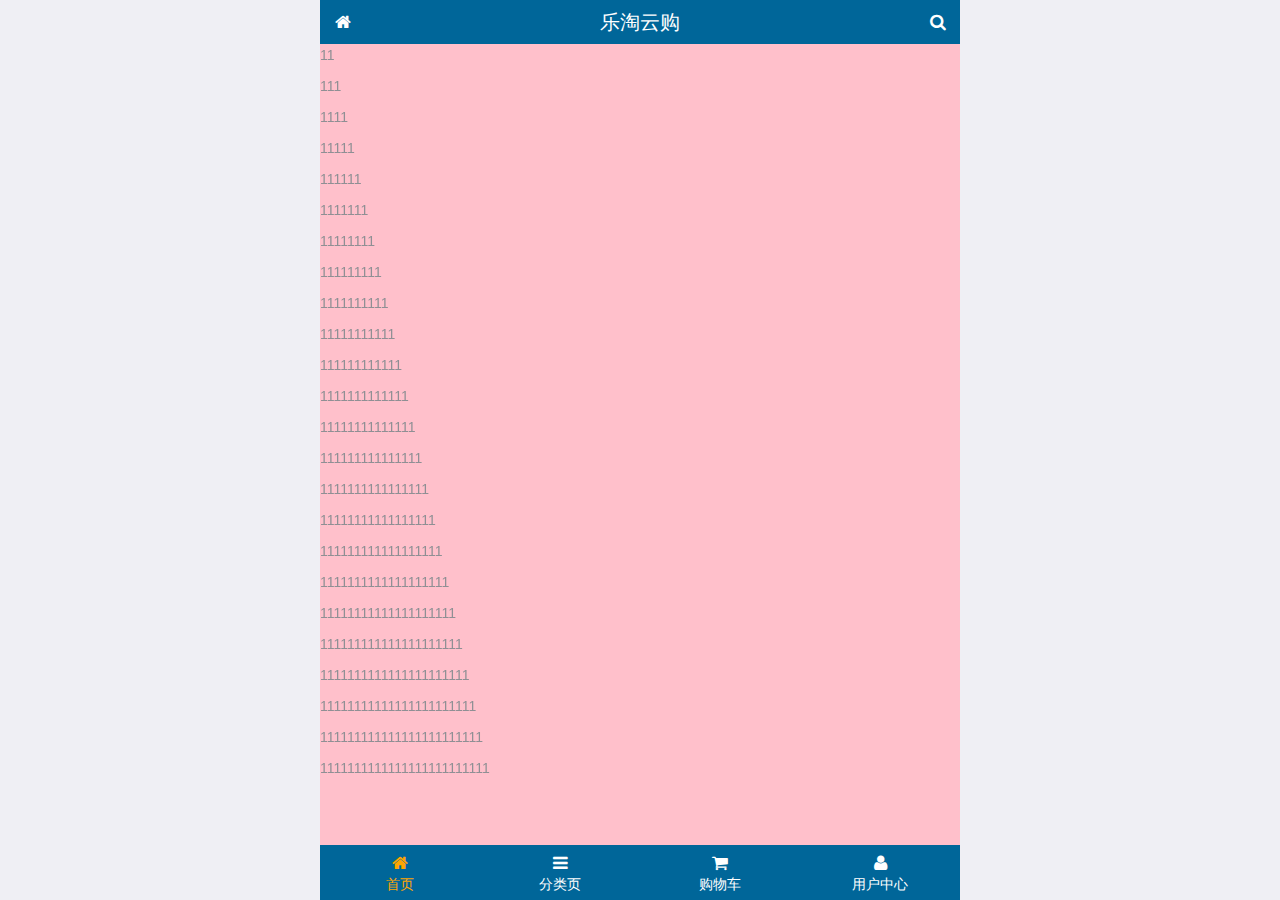
==== public/front/index.html @ 687e9769 "pc端页面完成" ====
<!DOCTYPE html>
<html lang="en">

<head>
  <meta charset="UTF-8">
  <meta name="viewport" content="width=device-width, initial-scale=1.0,user-scalable=no,maximum-scale=1.0, minimum-scale=1.0">
  <link rel="stylesheet" href="./lib/fa/css/font-awesome.min.css">
  <link rel="stylesheet" href="./lib/mui/css/mui.css">
  <link rel="stylesheet" href="css/common.css">
  <title>乐淘电商</title>

</head>

<body>
  <!-- 全屏容器 -->
  <div class="lt_container">
    <!-- 顶部区域 -->
    <div class="lt_header">
      <a href="#" class="icon_left">
        <i class="fa fa-home"></i>
      </a>
      <h3>乐淘云购</h3>
      <a href="#" class="icon_right">
        <i class="fa fa-search"></i>
      </a>
    </div>
    <!-- 内容区域 -->
    <div class="lt_content">
      <div class="mui-scroll-wrapper">
        <div class="mui-scroll">
          <!--这里放置真实显示的DOM内容-->
          <p>11</p>
          <p>111</p>
          <p>1111</p>
          <p>11111</p>
          <p>111111</p>
          <p>1111111</p>
          <p>11111111</p>
          <p>111111111</p>
          <p>1111111111</p>
          <p>11111111111</p>
          <p>111111111111</p>
          <p>1111111111111</p>
          <p>11111111111111</p>
          <p>111111111111111</p>
          <p>1111111111111111</p>
          <p>11111111111111111</p>
          <p>111111111111111111</p>
          <p>1111111111111111111</p>
          <p>11111111111111111111</p>
          <p>111111111111111111111</p>
          <p>1111111111111111111111</p>
          <p>11111111111111111111111</p>
          <p>111111111111111111111111</p>
          <p>1111111111111111111111111 </p>
        </div>
      </div>
    </div>
    <!-- 底部区域 -->
    <div class="lt_footer">
      <ul>
        <li>
          <a class="current" href="index.html">
            <i class="fa fa-home"></i>
            <p>首页</p>
          </a>
        </li>
        <li>
          <a href="category.html">
            <i class="fa fa-bars"></i>
            <p>分类页</p>
          </a>
        </li>
        <li>
          <a href="cart.html">
            <i class="fa fa-shopping-cart"></i>
            <p>购物车</p>
          </a>
        </li>
        <li>
          <a href="user.html">
            <i class="fa fa-user"></i>
            <p>用户中心</p>
          </a>
        </li>
      </ul>
    </div>
  </div>

  <script src="./lib/mui/js/mui.js"></script>
  <script src="./lib/zepto/zepto.min.js"></script>
  <script src="./js/common.js"></script>
</body>

</html>
---- public/front/css/common.css ----
ul {
  list-style: none;
  padding: 0;
  margin: 0;
}

html,
body {
  width: 100%;
  height: 100%;
}

/* ----------全屏容器---------- */

.lt_container {
  width: 100%;
  height: 100%;
  max-width: 640px;
  min-width: 320px;
  background-color: pink;
  margin: 0 auto;
  position: relative;
  padding-top: 45px;
  padding-bottom: 55px;
  overflow: hidden;
}

/* ----------顶部区域---------- */

.lt_header {
  width: 100%;
  height: 44px;
  background-color: #006699;
  position: absolute;
  left: 0;
  top: 0;
  padding: 0 45px;
}

.lt_header .icon_left,
.lt_header .icon_right {
  position: absolute;
  top: 0;
  width: 45px;
  height: 45px;
  line-height: 45px;
  text-align: center;
  color: #fff
}

.lt_header .icon_left {
  left: 0;
}

.lt_header .icon_right {
  right: 0;
}

.lt_header h3 {
  font-size: 20px;
  text-align: center;
  line-height: 45px;
  margin: 0;
  color: #fff;
  font-weight: normal;
}

/* ----------内容区域---------- */

.lt_content {
  width: 100%;
  height: 100%;
  position: relative;
}

/* ----------底部区域---------- */

.lt_footer {
  width: 100%;
  height: 55px;
  background-color: #006699;
  position: absolute;
  left: 0;
  bottom: 0;
}

.lt_footer li {
  width: 25%;
  height: 55px;
  float: left;
  text-align: center;
  padding-top: 8px;
}

.lt_footer li a {
  display: block;
  color: #ffffff;
}

.lt_footer li a.current {
  color: orange;
}

.lt_footer li a.current p {
  color: orange;
}

.lt_footer li a p {
  color: #fff;
}
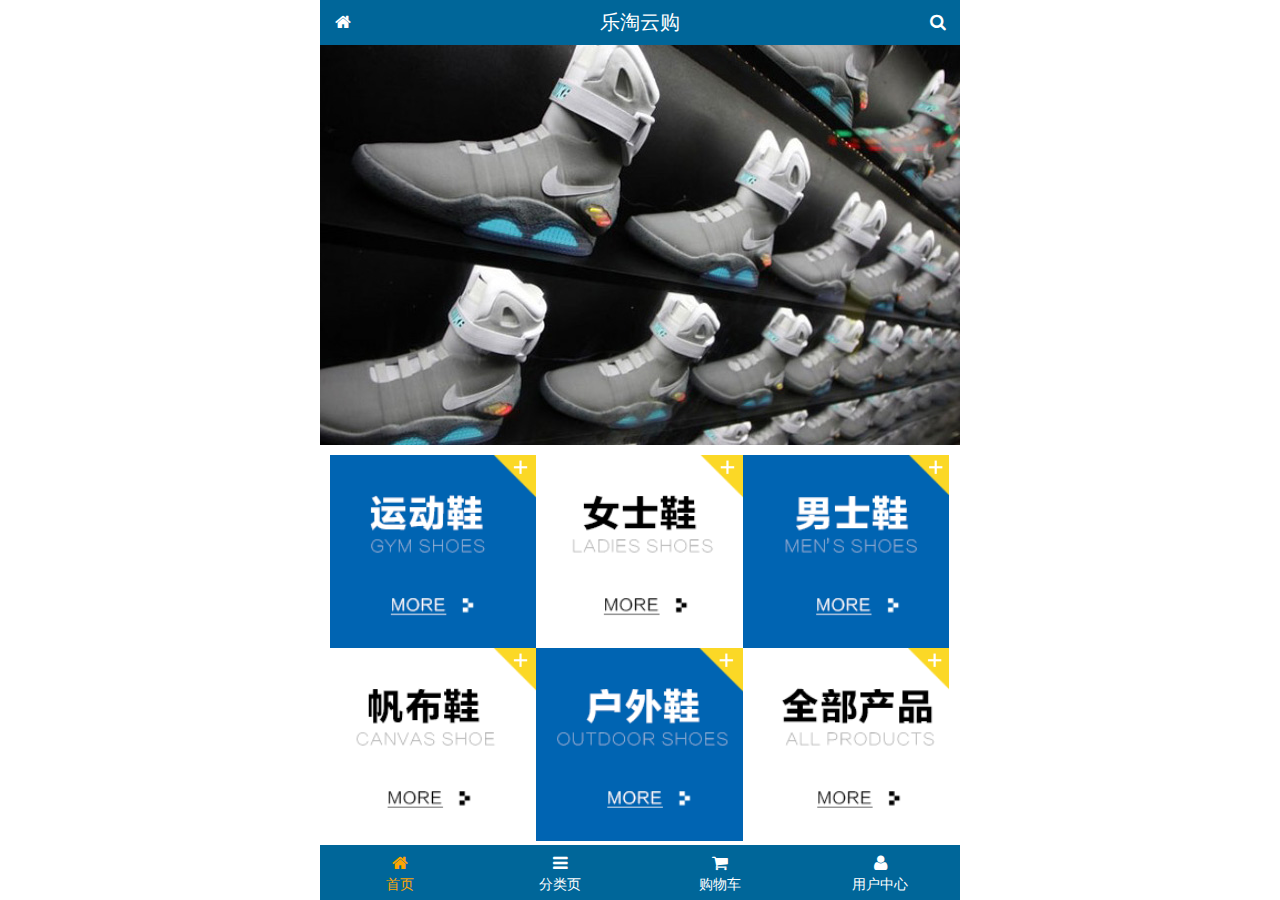
==== commit e07e7cd5: "全部完成" ====
--- a/public/front/index.html
+++ b/public/front/index.html
@@ -7,6 +7,7 @@
   <link rel="stylesheet" href="./lib/fa/css/font-awesome.min.css">
   <link rel="stylesheet" href="./lib/mui/css/mui.css">
   <link rel="stylesheet" href="css/common.css">
+  <link rel="stylesheet" href="css/index.css">
   <title>乐淘电商</title>
 
 </head>
@@ -16,11 +17,11 @@
   <div class="lt_container">
     <!-- 顶部区域 -->
     <div class="lt_header">
-      <a href="#" class="icon_left">
+      <a href="index.html" class="icon_left">
         <i class="fa fa-home"></i>
       </a>
       <h3>乐淘云购</h3>
-      <a href="#" class="icon_right">
+      <a href="search.html" class="icon_right">
         <i class="fa fa-search"></i>
       </a>
     </div>
@@ -29,30 +30,116 @@
       <div class="mui-scroll-wrapper">
         <div class="mui-scroll">
           <!--这里放置真实显示的DOM内容-->
-          <p>11</p>
-          <p>111</p>
-          <p>1111</p>
-          <p>11111</p>
-          <p>111111</p>
-          <p>1111111</p>
-          <p>11111111</p>
-          <p>111111111</p>
-          <p>1111111111</p>
-          <p>11111111111</p>
-          <p>111111111111</p>
-          <p>1111111111111</p>
-          <p>11111111111111</p>
-          <p>111111111111111</p>
-          <p>1111111111111111</p>
-          <p>11111111111111111</p>
-          <p>111111111111111111</p>
-          <p>1111111111111111111</p>
-          <p>11111111111111111111</p>
-          <p>111111111111111111111</p>
-          <p>1111111111111111111111</p>
-          <p>11111111111111111111111</p>
-          <p>111111111111111111111111</p>
-          <p>1111111111111111111111111 </p>
+          <!-- 轮播图区域 -->
+          <div class="mui-slider">
+            <div class="mui-slider-group">
+              <!--支持循环，需要重复图片节点-->
+              <div class="mui-slider-item mui-slider-item-duplicate">
+                <a href="#">
+                  <img src="./images/banner6.png" />
+                </a>
+              </div>
+              <div class="mui-slider-item">
+                <a href="#">
+                  <img src="./images/banner1.png" />
+                </a>
+              </div>
+              <div class="mui-slider-item">
+                <a href="#">
+                  <img src="./images/banner2.png" />
+                </a>
+              </div>
+              <div class="mui-slider-item">
+                <a href="#">
+                  <img src="./images/banner3.png" />
+                </a>
+              </div>
+              <div class="mui-slider-item">
+                <a href="#">
+                  <img src="./images/banner4.png" />
+                </a>
+              </div>
+              <div class="mui-slider-item">
+                <a href="#">
+                  <img src="./images/banner5.png" />
+                </a>
+              </div>
+              <div class="mui-slider-item">
+                <a href="#">
+                  <img src="./images/banner6.png" />
+                </a>
+              </div>
+              <!--支持循环，需要重复图片节点-->
+              <div class="mui-slider-item mui-slider-item-duplicate">
+                <a href="#">
+                  <img src="./images/banner1.png" />
+                </a>
+              </div>
+
+            </div>
+          </div>
+          <!-- 导航区域 -->
+          <div class="lt_nav">
+            <ul class="mui-clearfix">
+              <li>
+                <a href="#">
+                  <img src="./images/nav1.png" alt="">
+                </a>
+              </li>
+              <li>
+                <a href="#">
+                  <img src="./images/nav2.png" alt="">
+                </a>
+              </li>
+              <li>
+                <a href="#">
+                  <img src="./images/nav3.png" alt="">
+                </a>
+              </li>
+              <li>
+                <a href="#">
+                  <img src="./images/nav4.png" alt="">
+                </a>
+              </li>
+              <li>
+                <a href="#">
+                  <img src="./images/nav5.png" alt="">
+                </a>
+              </li>
+              <li>
+                <a href="#">
+                  <img src="./images/nav6.png" alt="">
+                </a>
+              </li>
+            </ul>
+          </div>
+          <!-- 产品区域 -->
+          <div class="lt_product">
+            <ul>
+              <li>
+                <img src="./images/product.jpg" alt="">
+                <p class="info mui-ellipsis-2">adidas阿迪达斯 男式 场下休闲篮球鞋S83700场下休闲篮球鞋S83700 </p>
+                <p>
+                  <span class="price">¥560</span>
+                  <span class="oldPrice">¥560</span>
+                </p>
+                <a href="#">
+                  <button class="mui-btn mui-btn-primary">立即购买</button>
+                </a>
+              </li>
+              <li>
+                <img src="./images/product.jpg" alt="">
+                <p class="info mui-ellipsis-2">adidas阿迪达斯 男式 场下休闲篮球鞋S83700场下休闲篮球鞋S83700 </p>
+                <p>
+                  <span class="price">¥560</span>
+                  <span class="oldPrice">¥560</span>
+                </p>
+                <a href="#">
+                  <button class="mui-btn mui-btn-primary">立即购买</button>
+                </a>
+              </li>
+            </ul>
+          </div>
         </div>
       </div>
     </div>
--- a/public/front/css/common.css
+++ b/public/front/css/common.css
@@ -4,10 +4,19 @@
   margin: 0;
 }
 
+img {
+  width: 100%;
+  display: block;
+}
+
 html,
 body {
   width: 100%;
   height: 100%;
+}
+
+body {
+  background-color: #fff;
 }
 
 /* ----------全屏容器---------- */
@@ -17,7 +26,6 @@
   height: 100%;
   max-width: 640px;
   min-width: 320px;
-  background-color: pink;
   margin: 0 auto;
   position: relative;
   padding-top: 45px;
@@ -29,7 +37,7 @@
 
 .lt_header {
   width: 100%;
-  height: 44px;
+  height: 45px;
   background-color: #006699;
   position: absolute;
   left: 0;
@@ -107,4 +115,66 @@
 
 .lt_footer li a p {
   color: #fff;
+}
+
+/* ----------搜索框---------- */
+
+.lt_category {
+  padding: 10px;
+  position: relative;
+}
+
+.lt_category input {
+  height: 34px;
+  font-size: 12px;
+  margin: 0;
+  border: 1px solid #007AFF;
+  border-radius: 5px;
+}
+
+.lt_category button {
+  position: absolute;
+  right: 10px;
+  top: 10px;
+  border-radius: 0 5px 5px 0;
+}
+
+/* ----------产品区域---------- */
+
+.lt_product {
+  padding: 10px;
+}
+
+.lt_product li {
+  width: 48%;
+  float: left;
+  text-align: center;
+  padding: 10px;
+  border: 1px solid #ccc;
+}
+
+.lt_product li:nth-child(2n+1) {
+  margin-right: 4%;
+}
+
+.lt_product li img {
+  width: 130px;
+  height: 130px;
+  margin: 0 auto;
+}
+
+.lt_product li .info {
+  text-align: left;
+}
+
+.lt_product li .price {
+  color: red;
+}
+
+.lt_product li .oldPrice {
+  text-decoration: line-through;
+}
+
+.lt_product li a {
+  display: block;
 }--- a/public/front/css/index.css
+++ b/public/front/css/index.css
@@ -0,0 +1,14 @@
+/* ----------导航区域---------- */
+
+.lt_nav {
+  padding: 10px;
+}
+
+.lt_nav li {
+  width: 33.3%;
+  float: left;
+}
+
+.lt_nav li a {
+  display: block
+}